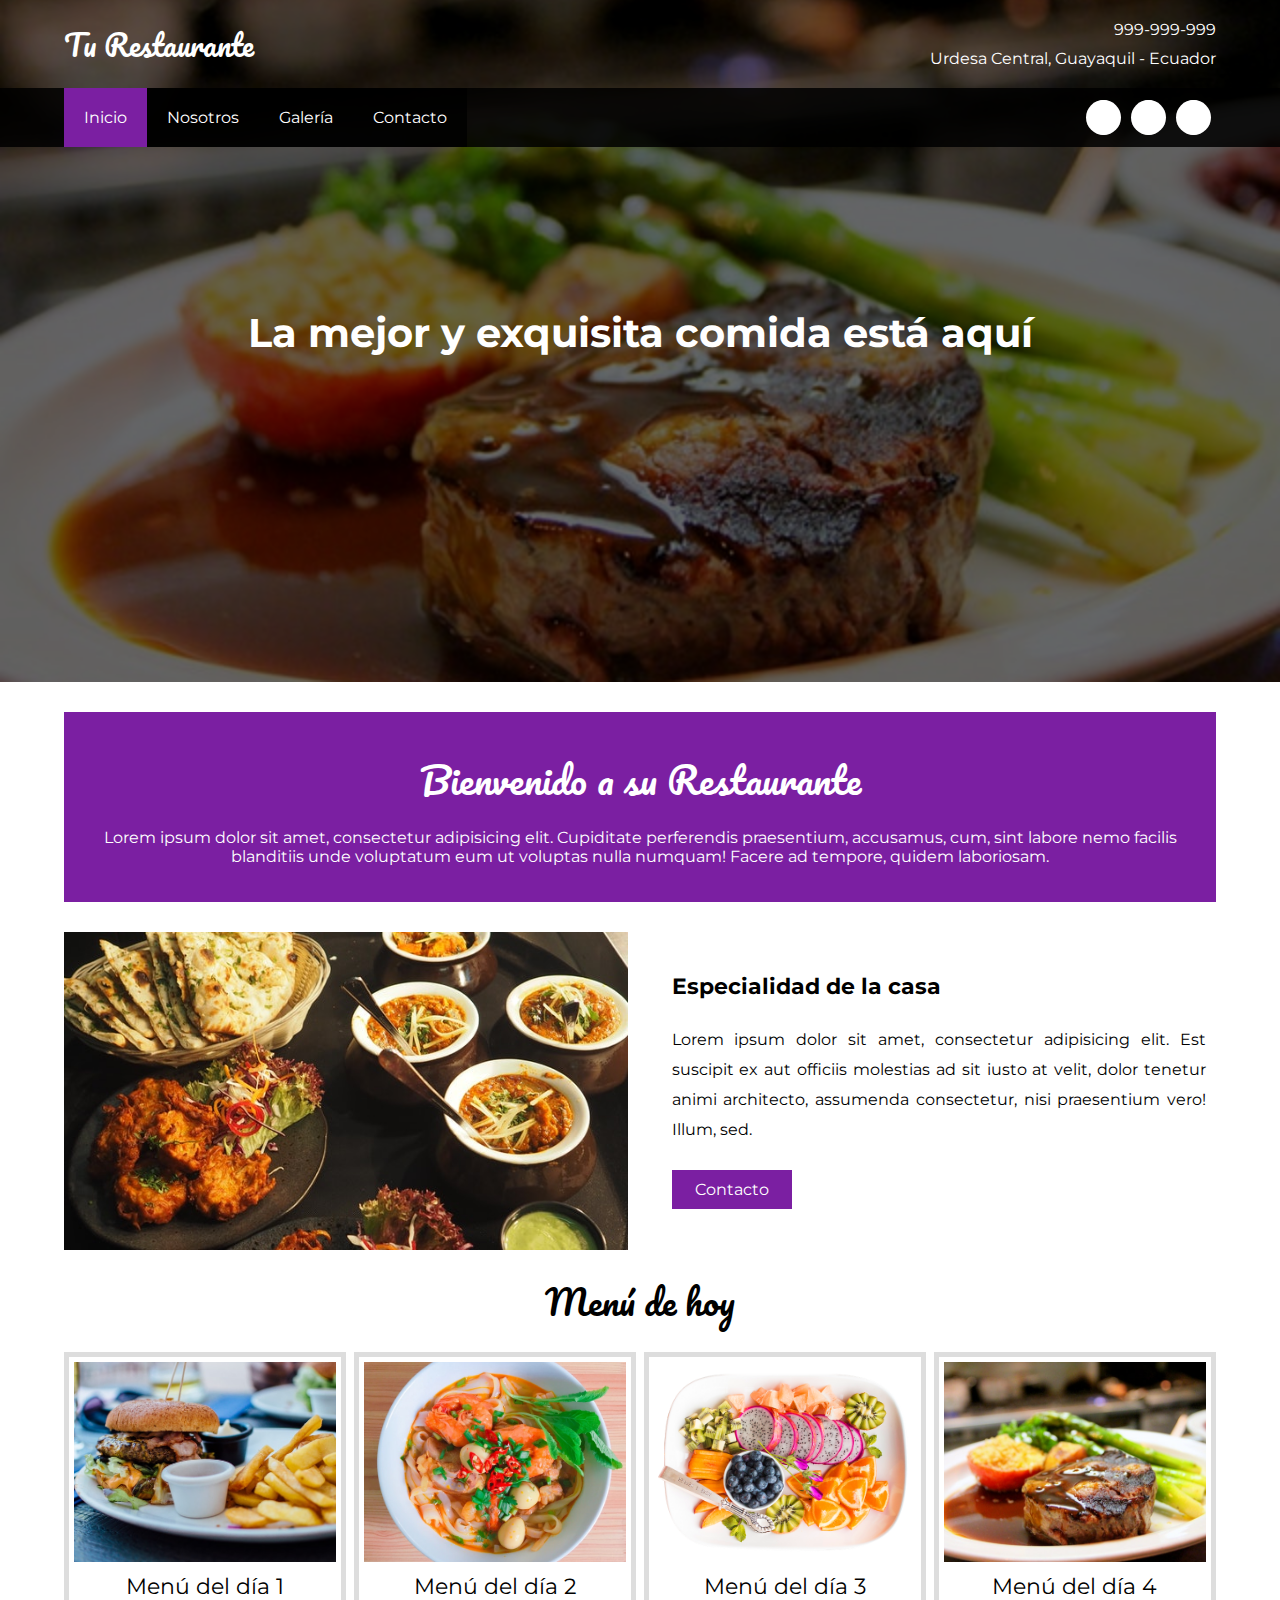
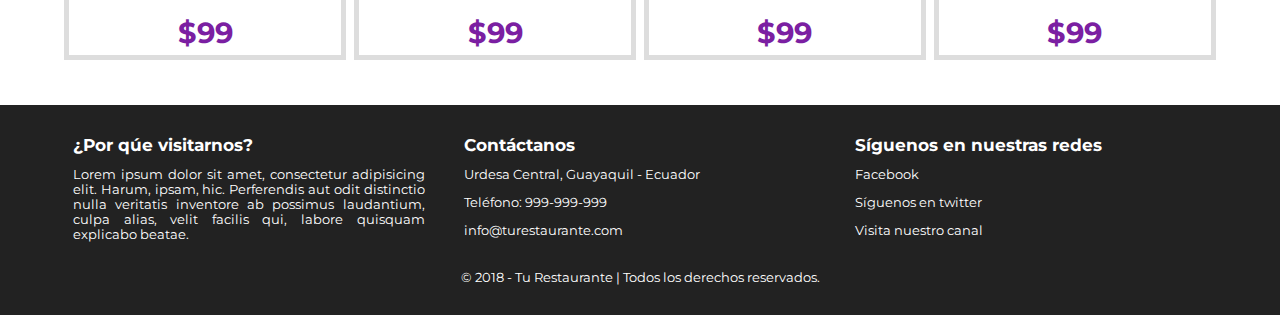
==== index.html @ c9d609b2 "version 1" ====
<!DOCTYPE html>
<html lang="es">
<head>
    <meta charset="UTF-8">
    <meta name="viewport" content="width=device-width, user-scalable=yes, initial-scale=1.0, maximum-scale=3.0, minimum-scale=1.0">
    <title>Tu Restaurante</title>
    <link rel="stylesheet" href="css/estilos.css">
    <link href="https://file.myfontastic.com/zVtN44UsFFqQUvyeoQfaYi/icons.css" rel="stylesheet">
<!--    <link href="https://fonts.googleapis.com/css?family=Montserrat|Pacifico" rel="stylesheet">-->
</head>
<body>
    <header class="main-header">
        <div class="container container-flex">
            <div class="logo-container column column-50">
                <h1 class="logo">Tu Restaurante</h1>
            </div>
            <div class="main-header_contactInfo column column-50">
                <p class="main-header_contactInfo_phone">
                    <span class="icon-phone">999-999-999</span>
                </p>
                <p class="main-header_contactInfo_address">
                    <span class="icon-location">Urdesa Central, Guayaquil - Ecuador</span>
                </p>
            </div>
        </div>
    </header>
    
    <nav class="main-nav">
        <div class="container container-flex">
            <span class="icon-bars-menu" id="btnmenu"></span>
            <ul class="menu" id="menu">
                <li class="menu_item"><a href="/" class="menu_link menu_link_select">Inicio</a></li>
                <li class="menu_item"><a href="nosotros.html" class="menu_link">Nosotros</a></li>
                <li class="menu_item"><a href="galeria.html" class="menu_link">Galería</a></li>
                <li class="menu_item"><a href="contacto.html" class="menu_link">Contacto</a></li>
            </ul>
            <div class="social-icon">
                <a href="" class="social-icon-link"><span class="icon-facebook"></span></a>
                <a href="" class="social-icon-link"><span class="icon-twitter"></span></a>
                <a href="" class="social-icon-link"><span class="icon-mail"></span></a>
            </div>
        </div>
    </nav>
    
    <section class="banner">
        <img src="img/food5.jpeg" alt="" class="banner_img">
        <div class="banner_content">
            La mejor y exquisita comida está aquí
        </div>
    </section>
    
    <main class="main">
        <section class="group group-color">
            <div class="container">
                <h2 class="main_title">Bienvenido a su Restaurante</h2>
                <p class="main_txt">Lorem ipsum dolor sit amet, consectetur adipisicing elit. Cupiditate perferendis praesentium, accusamus, cum, sint labore nemo facilis blanditiis unde voluptatum eum ut voluptas nulla numquam! Facere ad tempore, quidem laboriosam.</p>
            </div>
        </section>
        
        <section class="group main_about_description">
            <div class="container container-flex">
                <div class="column column-50">
                    <img src="img/food1.jpeg" alt="">
                </div>
                <div class="column column-50">
                    <h3 class="column-title">Especialidad de la casa</h3>
                    <p class="column-txt">Lorem ipsum dolor sit amet, consectetur adipisicing elit. Est suscipit ex aut officiis molestias ad sit iusto at velit, dolor tenetur animi architecto, assumenda consectetur, nisi praesentium vero! Illum, sed.</p>
                    <a href="" class="btn btn-contact">Contacto</a>
                </div>
            </div>
        </section>
        
        <section class="group today-special">
            <h2 class="group_title">Menú de hoy</h2>
            <div class="container container-flex">
                <div class="column column-50-25">
                    <img src="img/food2.jpeg" alt="" class="today-special_img">
                    <div class="today-special_title">Menú del día 1</div>
                    <div class="today-special_price">$99</div>
                </div>
                <div class="column column-50-25">
                    <img src="img/food3.jpeg" alt="" class="today-special_img">
                    <div class="today-special_title">Menú del día 2</div>
                    <div class="today-special_price">$99</div>
                </div>
                <div class="column column-50-25">
                    <img src="img/food4.png" alt="" class="today-special_img">
                    <div class="today-special_title">Menú del día 3</div>
                    <div class="today-special_price">$99</div>
                </div>
                <div class="column column-50-25">
                    <img src="img/food5.jpeg" alt="" class="today-special_img">
                    <div class="today-special_title">Menú del día 4</div>
                    <div class="today-special_price">$99</div>
                </div>
            </div>
        </section>
    </main>
    
    <footer class="main-footer">
        <div class="container container-flex">
            <div class="column column-33">
                <h2 class="column-title">¿Por qúe visitarnos?</h2>
                <p class="column-txt">Lorem ipsum dolor sit amet, consectetur adipisicing elit. Harum, ipsam, hic. Perferendis aut odit distinctio nulla veritatis inventore ab possimus laudantium, culpa alias, velit facilis qui, labore quisquam explicabo beatae.</p>
            </div>
            <div class="column column-33">
                <h2 class="column-title">Contáctanos</h2>
                <p class="column-txt">Urdesa Central, Guayaquil - Ecuador</p>
                <p class="column-txt">Teléfono: 999-999-999</p>
                <p class="column-txt">info@turestaurante.com</p>
            </div>
            <div class="column column-33">
                <h2 class="column-title">Síguenos en nuestras redes</h2>
                <p class="column-txt"><a href="" class="icon-facebook">Facebook</a></p>
                <p class="column-txt"><a href="" class="icon-twitter">Síguenos en twitter</a></p>
                <p class="column-txt"><a href="" class="icon-youtube">Visita nuestro canal</a></p>
            </div>
            <p class="copy">&copy; 2018 - Tu Restaurante | Todos los derechos reservados.</p>
        </div>
    </footer> 
 
 <script src="js/menu.js"></script>
</body>
</html>
---- css/estilos.css ----
@import url('https://fonts.googleapis.com/css?family=Montserrat|Pacifico');

*{
    box-sizing: border-box;
}
body{
    font-family: 'Montserrat', sans-serif;
    margin: 0;
}
/*
h1{
    font-family: 'Pacifico', cursive;
}*/

/******************************Estilos base************************************/
img{
    display: block;
    width: 100%;
    max-width: 100%;
}
h1, h2, h3, h4, h5, h6{
    margin: 0;
}
.container{
    width: 100%;
    margin: auto;
}
.container-flex{
    display: flex;
    flex-wrap: wrap;
    justify-content: space-between;
    align-items: center;
}
.column{
    width: 100%;
}
/*********************Estilos header*******************************/
.main-header{
    width: 100%;
}
.logo{
    font-size: 1.8em;
    color: #7B1FA2;
    font-family: 'Pacifico', cursive;
    font-weight: 100;
}
.main-header_contactInfo_phone{
    background: #7B1FA2;
    color: white;
    margin: 0 auto;
    padding: 10px;
}
.main-header_cotactInfo_address{
    margin: 0;
    padding: 10px;
}
.main-header [class*="icon-"]:before{
    position: relative;
    top: 2px;
    right: 5px;
}
.main-nav{
    width: 100%;
    position: relative;
    padding: 10px;
    z-index: 2000;
}
.icon-bars-menu{
    display: block;
    color: white;
    font-size: 1.5em;
    border: 1px solid white;
    border-radius: 5px;
    width: 40px;
    height: 40px;
    text-align: center;
    line-height: 45px;
    cursor: pointer;
}
.social-icon{
    display: flex;
    justify-content: space-between;
}
.social-icon [class*="icon-"]{
    color: black;
/*    margin-left: 5px;*/
    margin: 0 5px;
    display: flex;
    justify-content: center;
    align-items: center;
    font-size: 1.3em;
    
    width: 35px;
    height: 35px;
    background-color: white;
    border-radius: 50%;
}
.social-icon-link{
    text-decoration: none;
}
.menu{
    position: absolute;
    top: 60px;
    left: 0;
    width: 100%;
    list-style: none;
    margin: 0;
    padding: 0;
    background: rgba(0,0,0,0.8);
    text-align: center;
    height: 0;
    overflow: hidden;
/*    transition: .3s; */
    transition: height .3s linear;
}
.menu_link{
    text-decoration: none;
    color: white;
    display: block;
    padding: 15px;
}
.menu_link:hover{
    background-color: #7B1FA2;
}
.menu_link_select{
        background-color: #7B1FA2;
}
.mostrar{
    height: 196px;
}
/*******************Estilos del banner****************/
.banner{
    margin-top: -60px;
    position: relative;
}
.banner:before {
    content: '';
    position: absolute;
    width: 100%;
    height: 100%;
    background-color: rgba(0,0,0,0.6);
    z-index: 1000;
/*    top: 0;*/
}
.banner_img{
    width: 100%;
    height: 500px;
    object-fit: cover;
}
.banner_content{
    position: absolute;
    top: 50%;
    left: 50%;
    z-index: 1500;
    width: 90%;
    color: white;
    font-weight: bold;
    font-size: 1.5em;
    text-align: center;
    transform: translateX(-50%) translateY(-50%);
}
/***********++*******Estilos principales*****************************/
.group-color .container{
    background-color: #7B1FA2;
    color: white;
    padding: 10px;
    text-align: center;
}
.main_title{
 font-family: 'Pacifico', cursive;
    font-weight: 100;
    font-size: 1.8em;
    margin: 15px 0;
}
.column-title{
    font-size: 1.3em;
}
.main_about_description .column:nth-child(2){
    padding: 10px;
}
.btn{
    display: block;
    text-decoration: none;
    background: #7B1FA2;
    width: 120px;
    color: white;
    text-align: center;
    padding: 10px;
    margin: 10px auto;
}
.group_title{
    font-family: 'Pacifico', cursive;
    text-align: center;
    font-weight: 100;
    padding: 20px;
    font-size: 1.8em;
}
.today-special .column{
    margin-bottom: 30px;
    text-align: center;
}
.today-special_img{
    max-width: 350px;
    margin: auto;
}
.column-txt{
    text-align: justify;
}
.today-special_title{
    font-size: 1.3em;
    padding-top: 10px;
    padding-bottom: 15px;
}
.today-special_price{
    font-size: 1.5em;
    color: #7B1FA2;
    font-weight: bold;
}
/************Estilos del footer***************/
.main-footer{
    background-color: #222;
    color: white;
    padding: 10px;
    padding-top: 20px;
    padding-bottom: 10px;
    font-size: .8em;
}
.copy{
    margin: auto;
    padding-top: 15px;
    text-align: center;
}
.main-footer [class*="icon-"]{
    color: white;
    text-decoration: none;
    
}
.main-footer [class*="icon-"]:before{
    position: relative;
    top: 3px;
    right: 5px;
}
/**************Estilos responsive************/
@media screen and (min-width: 480px){
    .column-50{
        width: 49%;
    }
    .column-50-25{
        width: 49%;
    }
    .column-33{
        width: 31%;
    }
    .logo{
        color:white;
        padding: 10px;
    }
    .main-header_contactInfo{
        text-align: right;
    }
    .main-header_contactInfo_phone{
        background: none;
        padding-top: 20px;
        padding-bottom: 0;
        margin: 0;
    }
    .main-header_contactInfo_address{
        color: white;
        padding-right: 10px;
        padding-top: 10px;
        padding-bottom: 20px;
        margin: 0;
    }
    .banner{
        margin-top: -165px;
        z-index: -2000;
    }
    .banner_img{
        height: 600px;
    }
    .banner_content{
        font-size: 2em;
    }
    .main{
        padding-bottom: 15px;
    }
    .main-nav{
        background-color: rgba(0,0,0,0.85);
    }     .main_about_description .column:nth-child(2){
        padding-left: 20px;
        font-size: .9em
    }
    .main_about_description .btn{
        margin: 0;
    }
    .today-special .column{
        border: 5px solid #ddd;
        padding: 5px;      
    }
    .today-special_img{
        height: 200px;
        object-fit: cover;
    }
    .main-footer .container-flex{
        align-items: flex-start;
    }

}
@media screen and (min-width: 768px){
    .column-50-25{
        width: 24.5%;
    }
    .main_title{
        font-size: 2.2em;
    }
    .main_about_description{
        margin-top: 30px;
    }
    .main_about_description .column:nth-child(2){
        font-size: 1em;
    }
    .main_about_description .column-txt{
        line-height: 30px;
    }
    .group_title{
        font-size: 2.2em;
    }
    .today-special_title{
        font-size: 1.2em;
    }
/*
    .column-title{
        font-size: 1em;
    }
*/
}
@media screen and (min-width: 1024px){
    .container{
        width: 90%;
    }
    .logo{
        padding: 0;
    }
    .main-header_contactInfo_phone, .main-header_contactInfo_address{
        padding-right: 0;
    }
    .main-nav{
        padding: 0;
    }
    .icon-bars-menu{
        display: none;
    }
    .menu{
        position: static;
        display: flex;
        height: auto;
        width: auto;
    }
    .menu_link{
        padding: 20px;
    }
    .banner_img{
        height: 700px;
    }
    .banner_content{
        font-size: 2.5em;
    }
    .group-color .container{
        margin-top: 30px;
        margin-bottom: 30px;
        padding: 20px;
    }
    .main_title{
        font-size: 2.3em;
    }
    .main_about_description .column:nth-child(2) .column-title{
        font-size: 1.4em;
    }
     .main_about_description .column:nth-child(2) .column-txt{
        margin: 25px 0;
        line-height: 30px;
    }
    .today-special_title{
        font-size: 1.4em;
    }
    .today-special_price{
        font-size: 1.8em;
    }
    .main-footer{
        padding-top: 30px;
        padding-bottom: 30px;
    }
}
@media screen and (min-width: 1600px){
    .container{
        width: 1400px;
    }
    .banner_img{
        height: 800px;
    }
    .main_about_description .column:nth-child(2) .column-txt{
        line-height: 40px;
        font-size: 1.05em;
    }
    .main_about_description .column:nth-child(1) img{
        width: 100%;
        height: 350px;
        object-fit: cover;
    }
    .today-special_img{
        height: 300px;
    }
}
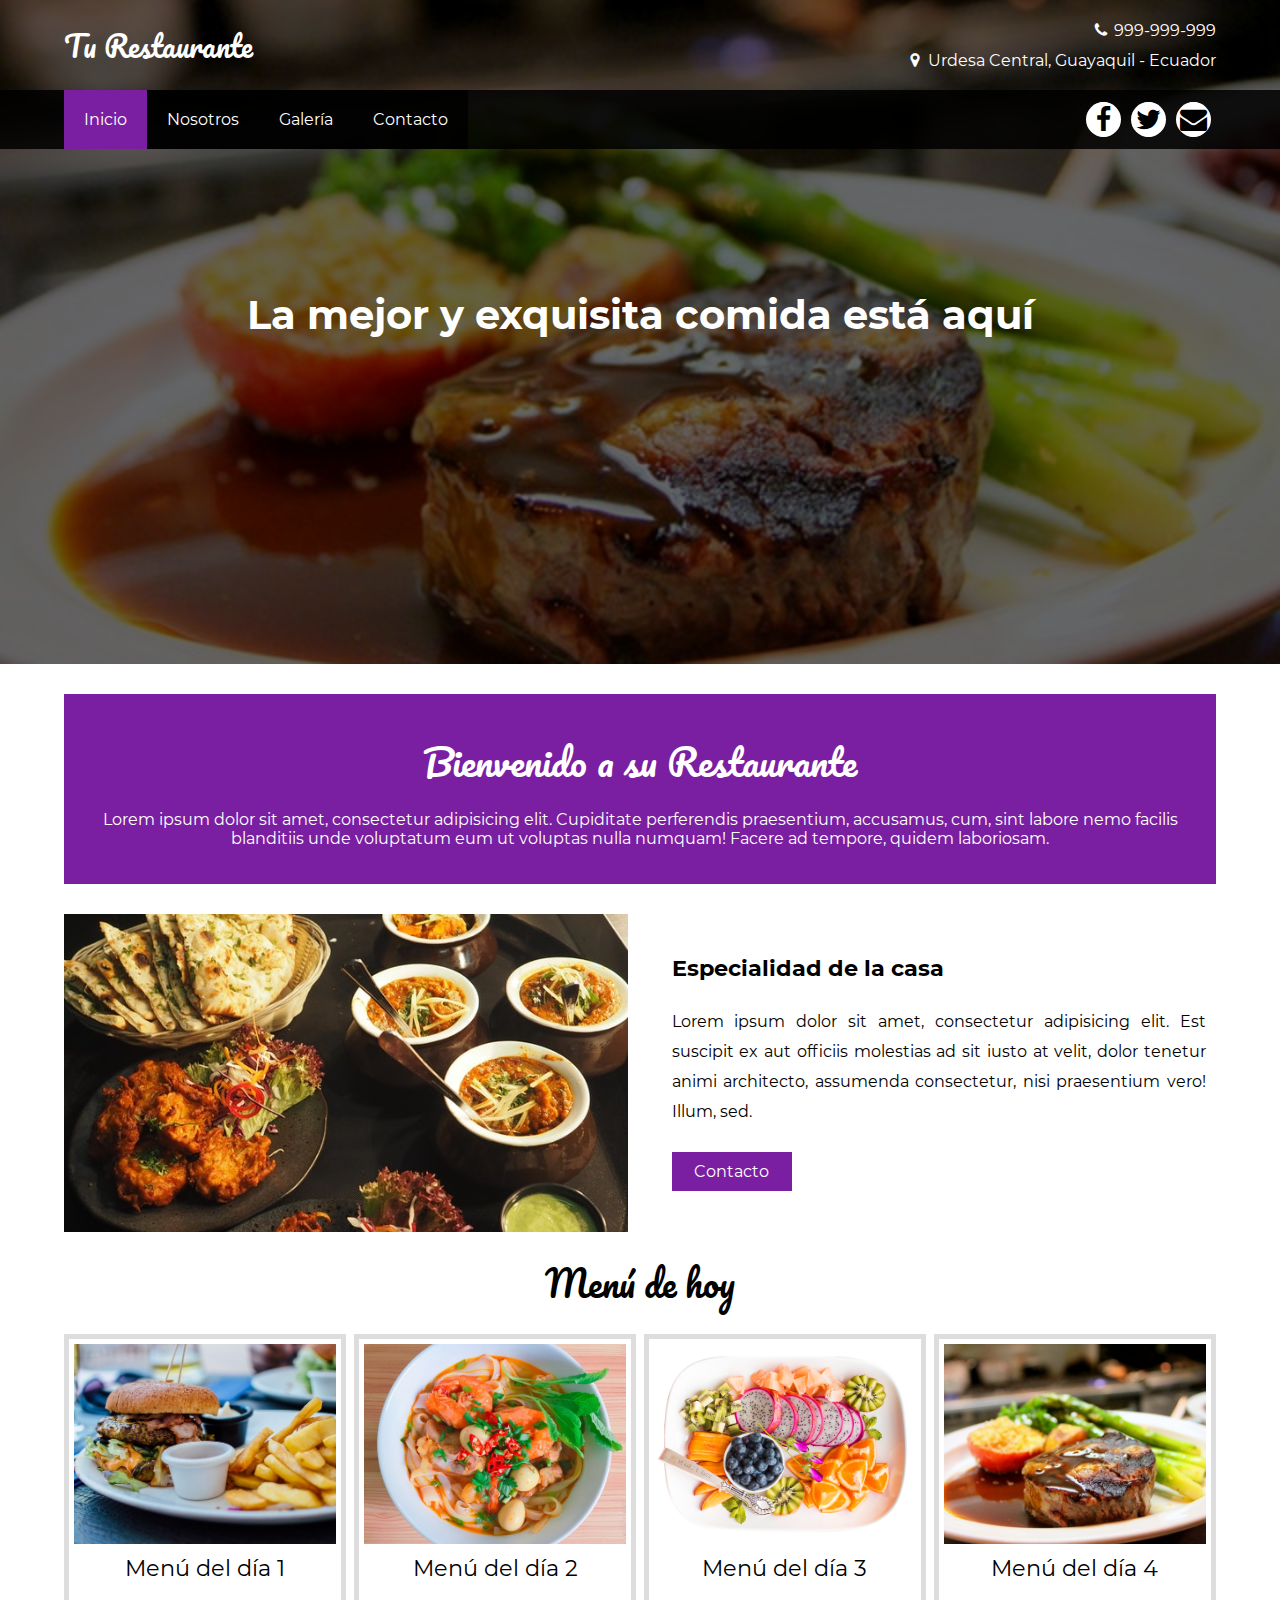
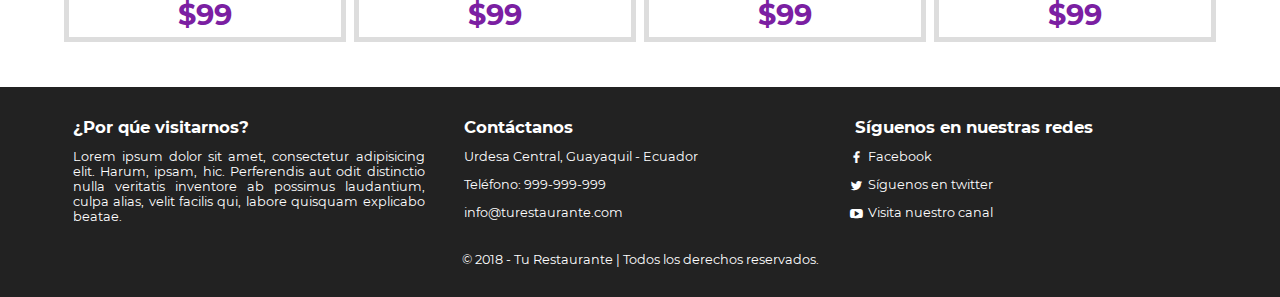
==== commit a9f44e72: "versión final" ====
--- a/index.html
+++ b/index.html
@@ -5,8 +5,11 @@
     <meta name="viewport" content="width=device-width, user-scalable=yes, initial-scale=1.0, maximum-scale=3.0, minimum-scale=1.0">
     <title>Tu Restaurante</title>
     <link rel="stylesheet" href="css/estilos.css">
-    <link href="https://file.myfontastic.com/zVtN44UsFFqQUvyeoQfaYi/icons.css" rel="stylesheet">
-<!--    <link href="https://fonts.googleapis.com/css?family=Montserrat|Pacifico" rel="stylesheet">-->
+    <!-- Fuentes de íconos -->
+    <!-- <link href="https://file.myfontastic.com/zVtN44UsFFqQUvyeoQfaYi/icons.css" rel="stylesheet"> -->
+    <link rel="stylesheet" type="text/css" href="css/fonts.css">
+    <!-- Fuentes -->
+    <!-- <link href="https://fonts.googleapis.com/css?family=Montserrat|Pacifico" rel="stylesheet"> -->
 </head>
 <body>
     <header class="main-header">
@@ -29,7 +32,7 @@
         <div class="container container-flex">
             <span class="icon-bars-menu" id="btnmenu"></span>
             <ul class="menu" id="menu">
-                <li class="menu_item"><a href="/" class="menu_link menu_link_select">Inicio</a></li>
+                <li class="menu_item"><a href="/paginaweb2-master" class="menu_link menu_link_select">Inicio</a></li>
                 <li class="menu_item"><a href="nosotros.html" class="menu_link">Nosotros</a></li>
                 <li class="menu_item"><a href="galeria.html" class="menu_link">Galería</a></li>
                 <li class="menu_item"><a href="contacto.html" class="menu_link">Contacto</a></li>
@@ -65,7 +68,7 @@
                 <div class="column column-50">
                     <h3 class="column-title">Especialidad de la casa</h3>
                     <p class="column-txt">Lorem ipsum dolor sit amet, consectetur adipisicing elit. Est suscipit ex aut officiis molestias ad sit iusto at velit, dolor tenetur animi architecto, assumenda consectetur, nisi praesentium vero! Illum, sed.</p>
-                    <a href="" class="btn btn-contact">Contacto</a>
+                    <a href="contacto.html" class="btn btn-contact">Contacto</a>
                 </div>
             </div>
         </section>
--- a/css/estilos.css
+++ b/css/estilos.css
@@ -1,5 +1,19 @@
+/* Fuentes
 @import url('https://fonts.googleapis.com/css?family=Montserrat|Pacifico');
-
+*/
+@font-face{
+    font-family: 'Pacifico';
+    src: url('../fonts/Pacifico-Regular.ttf');
+}
+@font-face{
+    font-family: 'Montserrat';
+    src: url('../fonts/Montserrat-Regular.ttf');
+}
+@font-face{
+    font-family: 'Montserrat';
+    font-weight: bold;
+    src: url('../fonts/Montserrat-Bold.ttf');
+}
 *{
     box-sizing: border-box;
 }
@@ -50,8 +64,8 @@
     margin: 0 auto;
     padding: 10px;
 }
-.main-header_cotactInfo_address{
-    margin: 0;
+.main-header_contactInfo_address{
+    margin: 0 auto;
     padding: 10px;
 }
 .main-header [class*="icon-"]:before{
@@ -167,7 +181,7 @@
     text-align: center;
 }
 .main_title{
- font-family: 'Pacifico', cursive;
+    font-family: 'Pacifico', cursive;
     font-weight: 100;
     font-size: 1.8em;
     margin: 15px 0;
@@ -272,7 +286,7 @@
         margin: 0;
     }
     .banner{
-        margin-top: -165px;
+        margin-top: -185px;
         z-index: -2000;
     }
     .banner_img{
--- a/css/fonts.css
+++ b/css/fonts.css
@@ -0,0 +1,61 @@
+@charset "UTF-8";
+
+@font-face {
+  font-family: "sitioweb-restaurante";
+  src:url("../fonts/sitioweb-restaurante.eot");
+  src:url("../fonts/sitioweb-restaurante.eot?#iefix") format("embedded-opentype"),
+    url("../fonts/sitioweb-restaurante.woff") format("woff"),
+    url("../fonts/sitioweb-restaurante.ttf") format("truetype"),
+    url("../fonts/sitioweb-restaurante.svg#sitioweb-restaurante") format("svg");
+  font-weight: normal;
+  font-style: normal;
+
+}
+
+[data-icon]:before {
+  font-family: "sitioweb-restaurante" !important;
+  content: attr(data-icon);
+  font-style: normal !important;
+  font-weight: normal !important;
+  font-variant: normal !important;
+  text-transform: none !important;
+  speak: none;
+  line-height: 1;
+  -webkit-font-smoothing: antialiased;
+  -moz-osx-font-smoothing: grayscale;
+}
+
+[class^="icon-"]:before,
+[class*=" icon-"]:before {
+  font-family: "sitioweb-restaurante" !important;
+  font-style: normal !important;
+  font-weight: normal !important;
+  font-variant: normal !important;
+  text-transform: none !important;
+  speak: none;
+  line-height: 1;
+  -webkit-font-smoothing: antialiased;
+  -moz-osx-font-smoothing: grayscale;
+}
+
+.icon-facebook:before {
+  content: "\61";
+}
+.icon-mail:before {
+  content: "\62";
+}
+.icon-twitter:before {
+  content: "\63";
+}
+.icon-youtube:before {
+  content: "\64";
+}
+.icon-phone:before {
+  content: "\65";
+}
+.icon-location:before {
+  content: "\66";
+}
+.icon-bars-menu:before {
+  content: "\67";
+}
